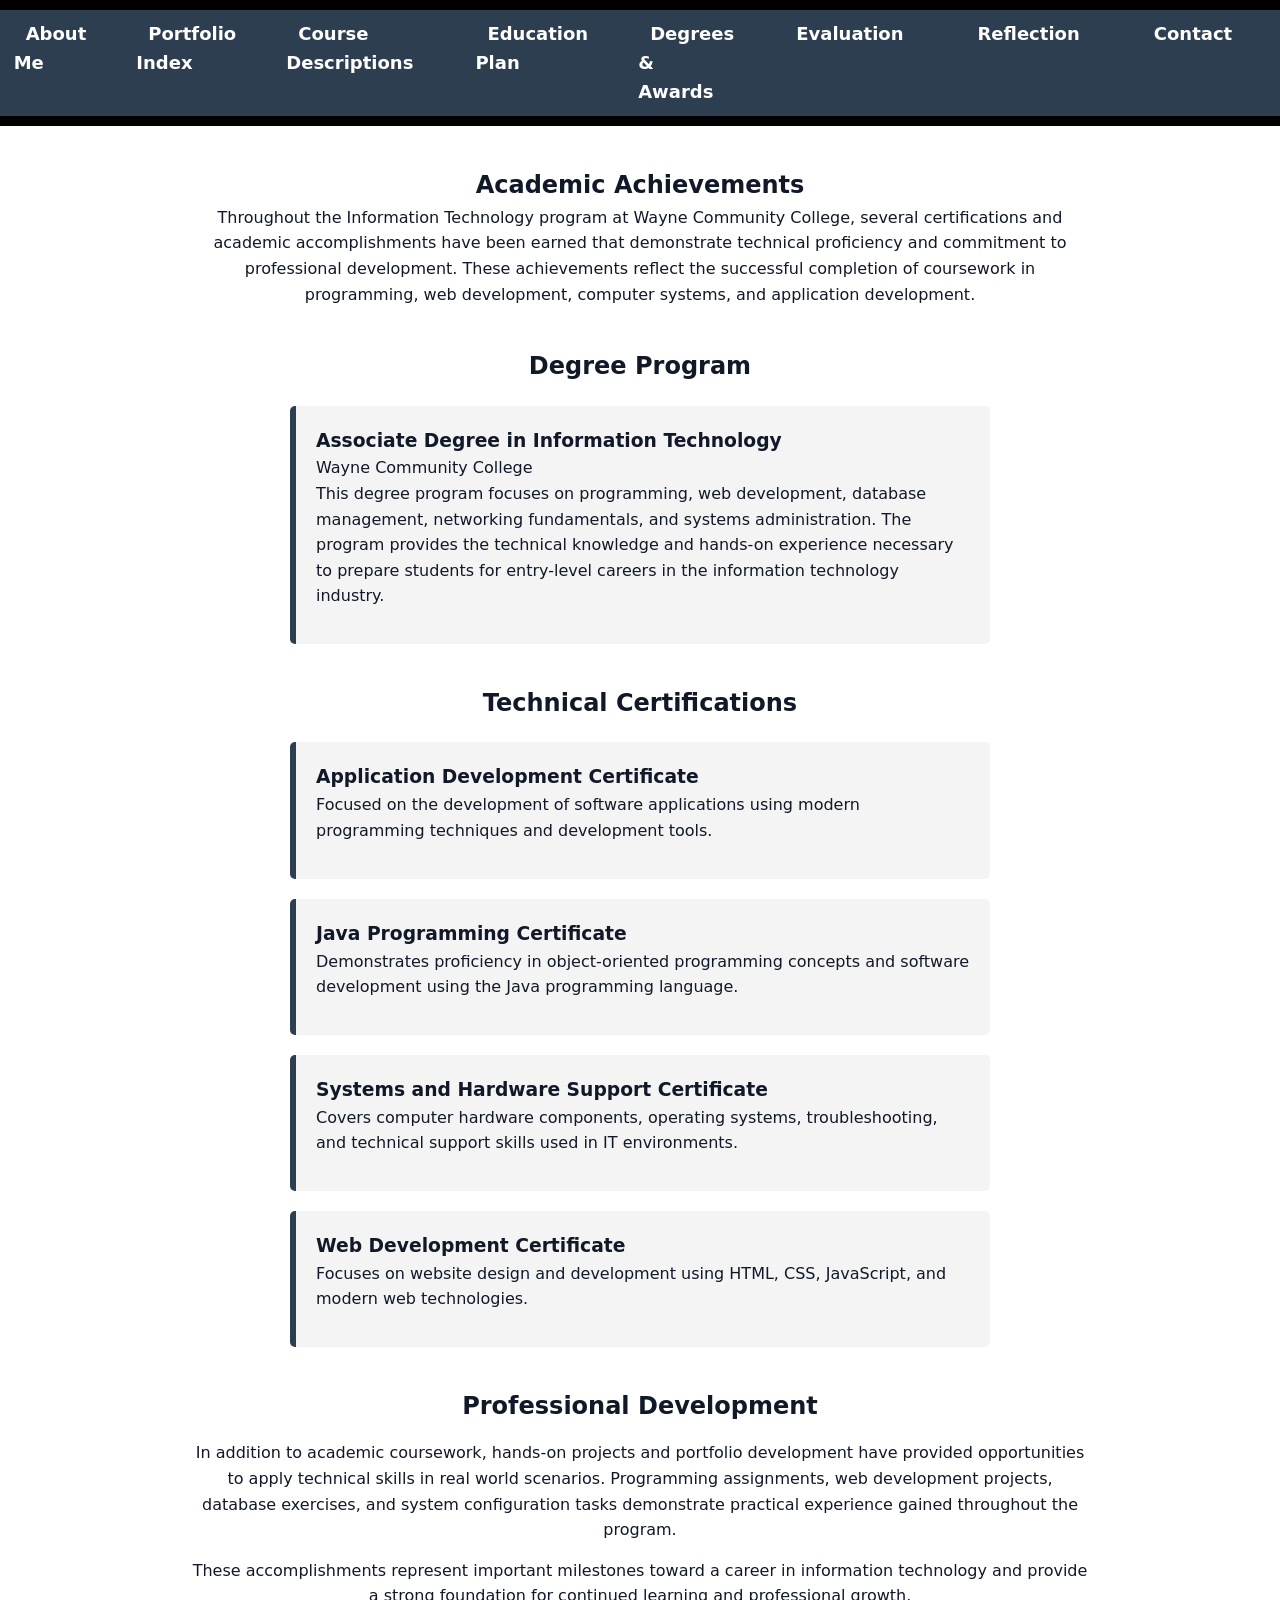
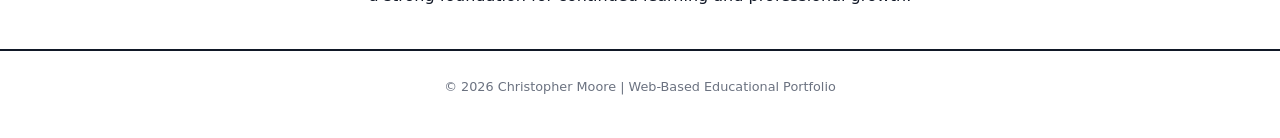
==== achievements.html @ cf9d6ec4 "Add files via upload" ====
<!DOCTYPE html>
<html lang="en">
<head>
<meta charset="UTF-8">
<title>Degrees & Certifications</title>
<link rel="stylesheet" href="styles.css">
</head>

<body>

    <header class="site-header">

<div class="header-container"></div>

<nav class="main-nav">
<ul>

<li><a href="index.html">Home</a></li>
<li><a href="about.html">About Me</a></li>
<li><a href="toc.html">Portfolio Index</a></li>
<li><a href="courses.html">Course Descriptions</a></li>
<li><a href="education-plan.html">Education Plan</a></li>
<li><a href="achievements.html">Degrees & Awards</a></li>
<li><a href="evaluation.html">Evaluation</a></li>
<li><a href="reflection.html">Reflection</a></li>
<li><a href="contact.html">Contact</a></li>
<li><a href="resume.html">Resume</a></li>

</ul>
</nav>

</div>

</header>


<section class="achievements-intro">

<h2>Academic Achievements</h2>

<p>
Throughout the Information Technology program at Wayne Community College,
several certifications and academic accomplishments have been earned that
demonstrate technical proficiency and commitment to professional
development. These achievements reflect the successful completion of
coursework in programming, web development, computer systems, and
application development.
</p>

</section>


<section class="degree-section">

<h2>Degree Program</h2>

<div class="achievement-card">
<h3>Associate Degree in Information Technology</h3>
<p>
Wayne Community College<br>
This degree program focuses on programming, web development, database
management, networking fundamentals, and systems administration.
The program provides the technical knowledge and hands-on experience
necessary to prepare students for entry-level careers in the information
technology industry.
</p>
</div>

</section>


<section class="certification-section">

<h2>Technical Certifications</h2>

<div class="achievement-card">
<h3>Application Development Certificate</h3>
<p>
Focused on the development of software applications using modern
programming techniques and development tools.
</p>
</div>

<div class="achievement-card">
<h3>Java Programming Certificate</h3>
<p>
Demonstrates proficiency in object-oriented programming concepts and
software development using the Java programming language.
</p>
</div>

<div class="achievement-card">
<h3>Systems and Hardware Support Certificate</h3>
<p>
Covers computer hardware components, operating systems, troubleshooting,
and technical support skills used in IT environments.
</p>
</div>

<div class="achievement-card">
<h3>Web Development Certificate</h3>
<p>
Focuses on website design and development using HTML, CSS, JavaScript,
and modern web technologies.
</p>
</div>

</section>


<section class="professional-growth">

<h2>Professional Development</h2>

<p>
In addition to academic coursework, hands-on projects and portfolio
development have provided opportunities to apply technical skills in real
world scenarios. Programming assignments, web development projects,
database exercises, and system configuration tasks demonstrate practical
experience gained throughout the program.
</p>

<p>
These accomplishments represent important milestones toward a career in
information technology and provide a strong foundation for continued
learning and professional growth.
</p>

</section>


<footer>

<p>
© 2026 Christopher Moore | Web-Based Educational Portfolio
</p>

</footer>

</body>
</html>
---- styles.css ----
/* =====================================================
   BASE / GLOBAL STYLES
===================================================== */

* {
    margin: 0;
    padding: 0;
    box-sizing: border-box;
    font-family: system-ui, -apple-system, "Segoe UI", sans-serif;
}

body {
    background-color: #ffffff;
    color: #111827;
    line-height: 1.65;
}

/* Layout container (used across pages) */
.page-container,
.content {
    max-width: 1200px;
    margin: auto;
    padding: 60px 28px;
}

/* Headings */
h1, h2 {
    text-align: center;
}

/* Paragraphs */
p {
    line-height: 1.6;
    margin-bottom: 15px;
}

/* =====================================================
   NAVIGATION (RESTORED ORIGINAL STYLE)
===================================================== */

.main-nav {
    background: #2c3e50;
    padding: 10px 0;
}

.main-nav ul {
    list-style: none;
    display: flex;
    justify-content: center;
    gap: 20px;
    margin: 0;
    padding: 0;
}

.main-nav li {
    display: inline;
}

.main-nav a {
    color: white;
    text-decoration: none;
    font-weight: bold;
    padding: 8px 12px;
    border-radius: 4px;
    transition: 0.25s ease;
}

.main-nav a:hover {
    background: #1abc9c;
    color: white;
}

/* Active page highlight */
.main-nav .active {
    background: #1abc9c;
}

/* =====================================================
   HOME PAGE
===================================================== */

.home-layout {
    display: grid;
    gap: 60px;
    margin-bottom: 80px;
}

.home-content h2 {
    font-size: 3rem;
    font-weight: 800;
    margin-bottom: 22px;
}

.subtitle {
    font-size: 1.1rem;
    color: #374151;
    max-width: 560px;
}

.btn {
    display: inline-block;
    margin-top: 36px;
    padding: 14px 34px;
    background-color: #111827;
    color: #ffffff;
    text-decoration: none;
    border-radius: 6px;
}

/* =====================================================
   ABOUT PAGE
===================================================== */

.about-layout {
    display: grid;
    grid-template-columns: auto 1fr;
    gap: 25px;
    align-items: center;
}

.about-text h2 {
    font-size: 2.4rem;
    margin-bottom: 22px;
}

.about-text p {
    color: #374151;
}

.about-image img {
    width: 100%;
    max-width: 260px;
    border-radius: 6px;
    border: 2px solid #111827;
}

/* =====================================================
   TOC PAGE (Portfolio Index)
===================================================== */

/* Page container */
.toc-container {
    max-width: 900px;
    margin: 80px auto;
    padding: 0 20px;
}

/* ========================================
   NAME / TITLE (WITH LINE UNDERNEATH)
======================================== */

.page-title {
    text-align: center;
    font-size: 2.2rem;
    font-weight: 800;
    margin-bottom: 40px;
    position: relative;
}

/* This creates the solid line under your name */
.page-title::after {
    content: "";
    display: block;
    width: 120px;
    height: 3px;
    background: #111827;
    margin: 12px auto 0;
}

/* Subtitle */
.toc-subtitle {
    text-align: center;
    opacity: 0.7;
    margin-bottom: 50px;
    font-size: 1rem;
}

/* ========================================
   TOC LIST
======================================== */

.toc-list {
    border-top: 1px solid rgba(0,0,0,0.1);
}

/* Each item */
.toc-item {
    border-bottom: 1px solid rgba(0,0,0,0.1);
}

/* Links */
.toc-item a {
    display: block;
    padding: 26px 0;
    text-decoration: none;
    color: #111827;
    transition: all 0.25s ease;
}

/* Hover effect */
.toc-item a:hover {
    transform: translateX(6px);
    opacity: 0.8;
}

/* Title inside item */
.toc-item h3 {
    font-size: 1.2rem;
    margin-bottom: 5px;
}

/* Description text */
.toc-item p {
    font-size: 0.9rem;
    color: #6b7280;
}

.page-title::after {
    content: "";
    display: block;
    width: 120px;
    height: 3px;
    background: #111827;
    margin: 12px auto 0;
}

/* ========================================
   RESPONSIVE
======================================== */

@media (max-width: 768px) {
    .toc-container {
        padding: 0 15px;
    }

    .page-title {
        font-size: 1.8rem;
    }
}


/* =====================================================
   PROJECT / MEDIA SECTIONS
===================================================== */

.project-gallery {
    display: grid;
    grid-template-columns: 1fr 1fr;
    gap: 40px;
}

.project-image img {
    width: 100%;
    border-radius: 8px;
}

.video-row {
    display: grid;
    grid-template-columns: 1fr 1fr;
    gap: 30px;
}

.video-container iframe {
    width: 100%;
    height: 315px;
    border-radius: 8px;
}

/* =====================================================
   EDUCATION PLAN TEXT (CENTERED)
===================================================== */

.education-intro {
    max-width: 900px;      /* keeps it from stretching too wide */
    margin: 30px auto;     /* centers the block */
    text-align: center;    /* centers the text */
    line-height: 1.6;
}

/* Center the table and control width */
.education-plan table {
    width: 100%;
    max-width: 800px; /* keeps it from stretching too wide */
    margin: 20px auto; /* centers the table */
    border-collapse: collapse;
}

/* Header styling */
.education-plan th {
    background: #2c3e50;
    color: white;
    padding: 12px;
    text-align: center;
}

/* Table cells */
.education-plan td {
    padding: 12px;
    border-bottom: 1px solid #ccc;
    text-align: center;
}

/* Row hover effect */
.education-plan tr:hover {
    background: #f5f5f5;
}

/* Optional: section spacing */
.education-plan h1,
.education-plan h2 {
    margin-bottom: 15px;
}

/* Future Goals Section */
.education-goals {
    max-width: 900px;
    margin: 30px auto;
    text-align: center;
    line-height: 1.6;
}

/* =====================================================
   ACHIEVEMENTS PAGE (CENTERED)
===================================================== */

/* Center the intro text */
.achievements-intro {
    max-width: 900px;
    margin: 40px auto;
    text-align: center;
}

/* Center all sections */
.degree-section,
.certification-section,
.professional-growth {
    max-width: 900px;
    margin: 40px auto;
    text-align: center;
}

/* Center the cards and keep them clean */
.achievement-card {
    background: #f4f4f4;
    padding: 20px;
    margin: 20px auto;
    border-left: 6px solid #2c3e50;
    border-radius: 5px;
    max-width: 700px; /* keeps cards from stretching too wide */
    text-align: left; /* keeps content readable inside */
}

/* Center headings */
.degree-section h2,
.certification-section h2,
.professional-growth h2 {
    text-align: center;
    margin-bottom: 15px;
}

/* Optional: center lists if you have them */
.achievement-card ul {
    padding-left: 20px;
}

/* =====================================================
   EVALUATION + REFLECTION PAGES
===================================================== */

.reflection-section,
.evaluation-section {
    margin-bottom: 35px;
}

.reflection-section h2,
.evaluation-section h2 {
    border-bottom: 2px solid #ddd;
    padding-bottom: 5px;
}

.page-intro {
    text-align: center;
    margin-bottom: 30px;
}

/* =====================================================
   RESUME PAGE
===================================================== */

.resume-header {
    text-align: center;
    margin-bottom: 20px;
}

.resume-intro {
    text-align: center;
    margin-bottom: 30px;
}

.pdf-container {
    width: 100%;
    height: 600px;
    border: 1px solid #ddd;
    border-radius: 6px;
    overflow: hidden;
}

.pdf-container iframe {
    width: 100%;
    height: 100%;
    border: none;
}

/* Buttons */
.download-btn {
    display: inline-block;
    padding: 12px 22px;
    margin: 10px;
    background-color: #fdfcfc;
    color: #fff;
    text-decoration: none;
    border-radius: 6px;
}

.download-btn:hover {
    background-color: #333;
}

.secondary-btn {
    background-color: #555;
}

/* =====================================================
   CONTACT PAGE
===================================================== */

.contact {
    max-width: 700px;
    margin: auto;
}

/* =====================================================
   FOOTER
===================================================== */

footer {
    border-top: 2px solid #111827;
    text-align: center;
    padding: 26px;
    font-size: 0.8rem;
    color: #6b7280;
}

/* =====================================================
   RESPONSIVE
===================================================== */

@media (max-width: 768px) {
    .about-layout,
    .video-row,
    .project-gallery {
        grid-template-columns: 1fr;
    }
}

/* =====================================================
   MOBILE NAV FIX
===================================================== */

@media (max-width: 768px) {

    .main-nav ul {
        flex-wrap: wrap;          /* allows items to wrap */
        gap: 10px;
        padding: 10px;
    }

    .main-nav a {
        font-size: 14px;          /* smaller text */
        padding: 6px 8px;
    }
}

/* =========================================
   GLOBAL STYLES EVALUATION PAGE
   - Base styling for entire page
========================================= */
body {
    margin: 0;
    font-family: Arial, sans-serif;
    line-height: 1.6;
}


/* =========================================
   NAVIGATION BAR
   - Top menu styling
========================================= */
.site-header {
    background-color: #000;
    padding: 10px 0;
}

.main-nav ul {
    list-style: none;
    display: flex;
    justify-content: center;
    margin: 0;
    padding: 0;
}

.main-nav li {
    margin: 0 15px;
}

.main-nav a {
    color: white;
    text-decoration: none;
    font-size: 18px;
}

.main-nav a:hover {
    text-decoration: underline;
}

.main-nav .active {
    font-weight: bold;
    text-decoration: underline;
}


/* =========================================
   MAIN CONTENT AREA
   - Centers and spaces content
========================================= */
.content {
    max-width: 900px;
    margin: 0 auto;
    padding: 20px;
}

h1 {
    text-align: center;
    margin-bottom: 30px;
}


/* =========================================
   EVALUATION SECTIONS
   - Each content block styling
========================================= */
.evaluation-section {
    margin-bottom: 25px;
}

.evaluation-section h2 {
    margin-bottom: 10px;
    border-bottom: 2px solid #000;
    padding-bottom: 5px;
}

.evaluation-section p,
.evaluation-section ul {
    line-height: 1.6;
}

.evaluation-section ul {
    padding-left: 20px;
}


/* =========================================
   REVIEW FORM STYLING
   - Inputs, dropdown, textarea, button
========================================= */
form {
    display: flex;
    flex-direction: column;
    gap: 10px;
    margin-bottom: 20px;
}

input,
select,
textarea {
    padding: 10px;
    font-size: 16px;
    border: 1px solid #ccc;
    border-radius: 5px;
}

/* Textarea specific size */
textarea {
    min-height: 100px;
}

/* Submit button styling */
button {
    padding: 10px;
    background-color: black;
    color: white;
    border: none;
    cursor: pointer;
    border-radius: 5px;
}

/* Button hover effect */
button:hover {
    background-color: #333;
}


/* =========================================
   REVIEW DISPLAY CARDS
   - Individual review styling
========================================= */
.review-card {
    border: 1px solid #ccc;
    padding: 15px;
    margin-bottom: 15px;
    border-radius: 8px;
    background-color: #f9f9f9;
}

.review-card h3 {
    margin-top: 0;
}


/* =========================================
   FOOTER
   - Bottom of the page styling
========================================= */
.footer {
    text-align: center;
    padding: 15px;
    background-color: #000;
    color: white;
    margin-top: 30px;
}


/* =========================================
   RESPONSIVE DESIGN
   - Adjust layout for mobile devices
========================================= */
@media (max-width: 768px) {

    /* Stack navigation vertically */
    .main-nav ul {
        flex-direction: column;
        align-items: center;
    }

    .main-nav li {
        margin: 10px 0;
    }

    /* Reduce padding for smaller screens */
    .content {
        padding: 15px;
    }
}
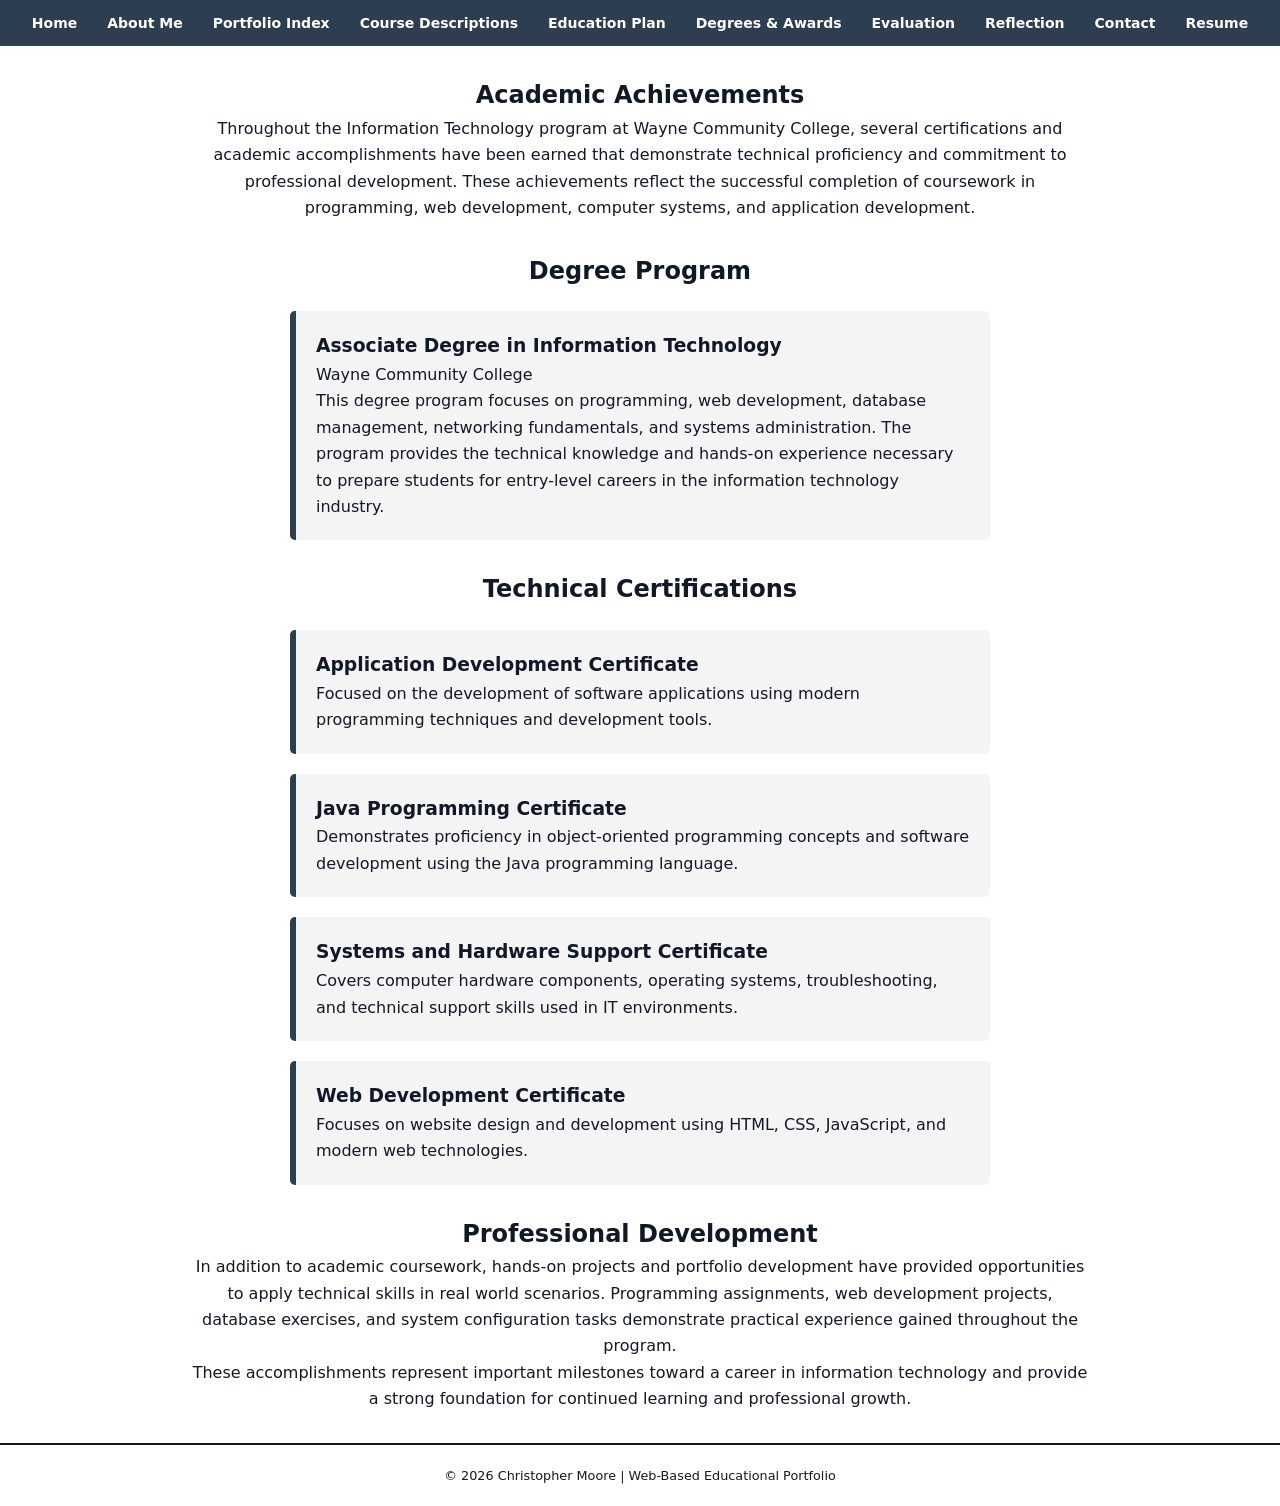
==== commit 4cf13126: "Update achievements.html" ====
--- a/achievements.html
+++ b/achievements.html
@@ -4,6 +4,7 @@
 <meta charset="UTF-8">
 <title>Degrees & Certifications</title>
 <link rel="stylesheet" href="styles.css">
+<meta name="viewport" content="width=device-width, initial-scale=1.0">
 </head>
 
 <body>
@@ -138,4 +139,4 @@
 </footer>
 
 </body>
-</html>+</html>
--- a/styles.css
+++ b/styles.css
@@ -1,7 +1,6 @@
 /* =====================================================
-   BASE / GLOBAL STYLES
+   RESET / GLOBAL
 ===================================================== */
-
 * {
     margin: 0;
     padding: 0;
@@ -13,14 +12,15 @@
     background-color: #ffffff;
     color: #111827;
     line-height: 1.65;
+    overflow-x: hidden; /* 🔥 prevents horizontal scroll */
 }
 
-/* Layout container (used across pages) */
+/* Layout container */
 .page-container,
 .content {
     max-width: 1200px;
     margin: auto;
-    padding: 60px 28px;
+    padding: 40px 20px;
 }
 
 /* Headings */
@@ -28,14 +28,8 @@
     text-align: center;
 }
 
-/* Paragraphs */
-p {
-    line-height: 1.6;
-    margin-bottom: 15px;
-}
-
 /* =====================================================
-   NAVIGATION (RESTORED ORIGINAL STYLE)
+   NAVIGATION (FIXED)
 ===================================================== */
 
 .main-nav {
@@ -47,9 +41,9 @@
     list-style: none;
     display: flex;
     justify-content: center;
-    gap: 20px;
-    margin: 0;
-    padding: 0;
+    flex-wrap: wrap; /* 🔥 FIX: allows wrapping */
+    gap: 10px;
+    padding: 0 10px;
 }
 
 .main-nav li {
@@ -60,51 +54,17 @@
     color: white;
     text-decoration: none;
     font-weight: bold;
-    padding: 8px 12px;
+    padding: 6px 10px;
     border-radius: 4px;
-    transition: 0.25s ease;
+    font-size: 14px;
 }
 
 .main-nav a:hover {
     background: #1abc9c;
-    color: white;
 }
 
-/* Active page highlight */
 .main-nav .active {
     background: #1abc9c;
-}
-
-/* =====================================================
-   HOME PAGE
-===================================================== */
-
-.home-layout {
-    display: grid;
-    gap: 60px;
-    margin-bottom: 80px;
-}
-
-.home-content h2 {
-    font-size: 3rem;
-    font-weight: 800;
-    margin-bottom: 22px;
-}
-
-.subtitle {
-    font-size: 1.1rem;
-    color: #374151;
-    max-width: 560px;
-}
-
-.btn {
-    display: inline-block;
-    margin-top: 36px;
-    padding: 14px 34px;
-    background-color: #111827;
-    color: #ffffff;
-    text-decoration: none;
-    border-radius: 6px;
 }
 
 /* =====================================================
@@ -114,17 +74,8 @@
 .about-layout {
     display: grid;
     grid-template-columns: auto 1fr;
-    gap: 25px;
+    gap: 20px;
     align-items: center;
-}
-
-.about-text h2 {
-    font-size: 2.4rem;
-    margin-bottom: 22px;
-}
-
-.about-text p {
-    color: #374151;
 }
 
 .about-image img {
@@ -135,308 +86,62 @@
 }
 
 /* =====================================================
-   TOC PAGE (Portfolio Index)
+   PROJECTS / MEDIA
 ===================================================== */
 
-/* Page container */
-.toc-container {
-    max-width: 900px;
-    margin: 80px auto;
-    padding: 0 20px;
+.project-gallery,
+.video-row {
+    display: grid;
+    grid-template-columns: 1fr 1fr;
+    gap: 20px;
 }
 
-/* ========================================
-   NAME / TITLE (WITH LINE UNDERNEATH)
-======================================== */
-
-.page-title {
-    text-align: center;
-    font-size: 2.2rem;
-    font-weight: 800;
-    margin-bottom: 40px;
-    position: relative;
-}
-
-/* This creates the solid line under your name */
-.page-title::after {
-    content: "";
-    display: block;
-    width: 120px;
-    height: 3px;
-    background: #111827;
-    margin: 12px auto 0;
-}
-
-/* Subtitle */
-.toc-subtitle {
-    text-align: center;
-    opacity: 0.7;
-    margin-bottom: 50px;
-    font-size: 1rem;
-}
-
-/* ========================================
-   TOC LIST
-======================================== */
-
-.toc-list {
-    border-top: 1px solid rgba(0,0,0,0.1);
-}
-
-/* Each item */
-.toc-item {
-    border-bottom: 1px solid rgba(0,0,0,0.1);
-}
-
-/* Links */
-.toc-item a {
-    display: block;
-    padding: 26px 0;
-    text-decoration: none;
-    color: #111827;
-    transition: all 0.25s ease;
-}
-
-/* Hover effect */
-.toc-item a:hover {
-    transform: translateX(6px);
-    opacity: 0.8;
-}
-
-/* Title inside item */
-.toc-item h3 {
-    font-size: 1.2rem;
-    margin-bottom: 5px;
-}
-
-/* Description text */
-.toc-item p {
-    font-size: 0.9rem;
-    color: #6b7280;
-}
-
-.page-title::after {
-    content: "";
-    display: block;
-    width: 120px;
-    height: 3px;
-    background: #111827;
-    margin: 12px auto 0;
-}
-
-/* ========================================
-   RESPONSIVE
-======================================== */
-
-@media (max-width: 768px) {
-    .toc-container {
-        padding: 0 15px;
-    }
-
-    .page-title {
-        font-size: 1.8rem;
-    }
-}
-
-
-/* =====================================================
-   PROJECT / MEDIA SECTIONS
-===================================================== */
-
-.project-gallery {
-    display: grid;
-    grid-template-columns: 1fr 1fr;
-    gap: 40px;
-}
-
-.project-image img {
+.project-image img,
+.video-container iframe {
     width: 100%;
     border-radius: 8px;
 }
 
-.video-row {
-    display: grid;
-    grid-template-columns: 1fr 1fr;
-    gap: 30px;
-}
-
-.video-container iframe {
-    width: 100%;
-    height: 315px;
-    border-radius: 8px;
-}
-
 /* =====================================================
-   EDUCATION PLAN TEXT (CENTERED)
+   EDUCATION + ACHIEVEMENTS (SAFE WIDTHS)
 ===================================================== */
 
-.education-intro {
-    max-width: 900px;      /* keeps it from stretching too wide */
-    margin: 30px auto;     /* centers the block */
-    text-align: center;    /* centers the text */
-    line-height: 1.6;
-}
-
-/* Center the table and control width */
-.education-plan table {
-    width: 100%;
-    max-width: 800px; /* keeps it from stretching too wide */
-    margin: 20px auto; /* centers the table */
-    border-collapse: collapse;
-}
-
-/* Header styling */
-.education-plan th {
-    background: #2c3e50;
-    color: white;
-    padding: 12px;
-    text-align: center;
-}
-
-/* Table cells */
-.education-plan td {
-    padding: 12px;
-    border-bottom: 1px solid #ccc;
-    text-align: center;
-}
-
-/* Row hover effect */
-.education-plan tr:hover {
-    background: #f5f5f5;
-}
-
-/* Optional: section spacing */
-.education-plan h1,
-.education-plan h2 {
-    margin-bottom: 15px;
-}
-
-/* Future Goals Section */
-.education-goals {
-    max-width: 900px;
-    margin: 30px auto;
-    text-align: center;
-    line-height: 1.6;
-}
-
-/* =====================================================
-   ACHIEVEMENTS PAGE (CENTERED)
-===================================================== */
-
-/* Center the intro text */
-.achievements-intro {
-    max-width: 900px;
-    margin: 40px auto;
-    text-align: center;
-}
-
-/* Center all sections */
+.education-intro,
+.education-goals,
+.achievements-intro,
 .degree-section,
 .certification-section,
 .professional-growth {
     max-width: 900px;
-    margin: 40px auto;
+    margin: 30px auto;
     text-align: center;
 }
 
-/* Center the cards and keep them clean */
 .achievement-card {
     background: #f4f4f4;
     padding: 20px;
     margin: 20px auto;
     border-left: 6px solid #2c3e50;
     border-radius: 5px;
-    max-width: 700px; /* keeps cards from stretching too wide */
-    text-align: left; /* keeps content readable inside */
-}
-
-/* Center headings */
-.degree-section h2,
-.certification-section h2,
-.professional-growth h2 {
-    text-align: center;
-    margin-bottom: 15px;
-}
-
-/* Optional: center lists if you have them */
-.achievement-card ul {
-    padding-left: 20px;
+    max-width: 700px;
+    text-align: left;
 }
 
 /* =====================================================
-   EVALUATION + REFLECTION PAGES
+   TABLE FIX (important for mobile)
 ===================================================== */
 
-.reflection-section,
-.evaluation-section {
-    margin-bottom: 35px;
+.education-plan table {
+    width: 100%;
+    max-width: 800px;
+    margin: 20px auto;
+    border-collapse: collapse;
 }
 
-.reflection-section h2,
-.evaluation-section h2 {
-    border-bottom: 2px solid #ddd;
-    padding-bottom: 5px;
-}
-
-.page-intro {
+.education-plan th,
+.education-plan td {
+    padding: 10px;
     text-align: center;
-    margin-bottom: 30px;
-}
-
-/* =====================================================
-   RESUME PAGE
-===================================================== */
-
-.resume-header {
-    text-align: center;
-    margin-bottom: 20px;
-}
-
-.resume-intro {
-    text-align: center;
-    margin-bottom: 30px;
-}
-
-.pdf-container {
-    width: 100%;
-    height: 600px;
-    border: 1px solid #ddd;
-    border-radius: 6px;
-    overflow: hidden;
-}
-
-.pdf-container iframe {
-    width: 100%;
-    height: 100%;
-    border: none;
-}
-
-/* Buttons */
-.download-btn {
-    display: inline-block;
-    padding: 12px 22px;
-    margin: 10px;
-    background-color: #fdfcfc;
-    color: #fff;
-    text-decoration: none;
-    border-radius: 6px;
-}
-
-.download-btn:hover {
-    background-color: #333;
-}
-
-.secondary-btn {
-    background-color: #555;
-}
-
-/* =====================================================
-   CONTACT PAGE
-===================================================== */
-
-.contact {
-    max-width: 700px;
-    margin: auto;
 }
 
 /* =====================================================
@@ -446,218 +151,38 @@
 footer {
     border-top: 2px solid #111827;
     text-align: center;
-    padding: 26px;
+    padding: 20px;
     font-size: 0.8rem;
-    color: #6b7280;
 }
 
 /* =====================================================
-   RESPONSIVE
-===================================================== */
-
-@media (max-width: 768px) {
-    .about-layout,
-    .video-row,
-    .project-gallery {
-        grid-template-columns: 1fr;
-    }
-}
-
-/* =====================================================
-   MOBILE NAV FIX
+   RESPONSIVE (MAIN FIX)
 ===================================================== */
 
 @media (max-width: 768px) {
 
-    .main-nav ul {
-        flex-wrap: wrap;          /* allows items to wrap */
-        gap: 10px;
-        padding: 10px;
+    /* Stack layouts */
+    .about-layout,
+    .project-gallery,
+    .video-row {
+        grid-template-columns: 1fr;
     }
 
-    .main-nav a {
-        font-size: 14px;          /* smaller text */
-        padding: 6px 8px;
+    /* Navbar stacks cleanly */
+    .main-nav ul {
+        flex-direction: row;
+        flex-wrap: wrap;
+        justify-content: center;
+    }
+
+    /* Reduce text size slightly */
+    body {
+        font-size: 14px;
+    }
+
+    /* Prevent content from touching edges */
+    .content,
+    .page-container {
+        padding: 20px 15px;
     }
 }
-
-/* =========================================
-   GLOBAL STYLES EVALUATION PAGE
-   - Base styling for entire page
-========================================= */
-body {
-    margin: 0;
-    font-family: Arial, sans-serif;
-    line-height: 1.6;
-}
-
-
-/* =========================================
-   NAVIGATION BAR
-   - Top menu styling
-========================================= */
-.site-header {
-    background-color: #000;
-    padding: 10px 0;
-}
-
-.main-nav ul {
-    list-style: none;
-    display: flex;
-    justify-content: center;
-    margin: 0;
-    padding: 0;
-}
-
-.main-nav li {
-    margin: 0 15px;
-}
-
-.main-nav a {
-    color: white;
-    text-decoration: none;
-    font-size: 18px;
-}
-
-.main-nav a:hover {
-    text-decoration: underline;
-}
-
-.main-nav .active {
-    font-weight: bold;
-    text-decoration: underline;
-}
-
-
-/* =========================================
-   MAIN CONTENT AREA
-   - Centers and spaces content
-========================================= */
-.content {
-    max-width: 900px;
-    margin: 0 auto;
-    padding: 20px;
-}
-
-h1 {
-    text-align: center;
-    margin-bottom: 30px;
-}
-
-
-/* =========================================
-   EVALUATION SECTIONS
-   - Each content block styling
-========================================= */
-.evaluation-section {
-    margin-bottom: 25px;
-}
-
-.evaluation-section h2 {
-    margin-bottom: 10px;
-    border-bottom: 2px solid #000;
-    padding-bottom: 5px;
-}
-
-.evaluation-section p,
-.evaluation-section ul {
-    line-height: 1.6;
-}
-
-.evaluation-section ul {
-    padding-left: 20px;
-}
-
-
-/* =========================================
-   REVIEW FORM STYLING
-   - Inputs, dropdown, textarea, button
-========================================= */
-form {
-    display: flex;
-    flex-direction: column;
-    gap: 10px;
-    margin-bottom: 20px;
-}
-
-input,
-select,
-textarea {
-    padding: 10px;
-    font-size: 16px;
-    border: 1px solid #ccc;
-    border-radius: 5px;
-}
-
-/* Textarea specific size */
-textarea {
-    min-height: 100px;
-}
-
-/* Submit button styling */
-button {
-    padding: 10px;
-    background-color: black;
-    color: white;
-    border: none;
-    cursor: pointer;
-    border-radius: 5px;
-}
-
-/* Button hover effect */
-button:hover {
-    background-color: #333;
-}
-
-
-/* =========================================
-   REVIEW DISPLAY CARDS
-   - Individual review styling
-========================================= */
-.review-card {
-    border: 1px solid #ccc;
-    padding: 15px;
-    margin-bottom: 15px;
-    border-radius: 8px;
-    background-color: #f9f9f9;
-}
-
-.review-card h3 {
-    margin-top: 0;
-}
-
-
-/* =========================================
-   FOOTER
-   - Bottom of the page styling
-========================================= */
-.footer {
-    text-align: center;
-    padding: 15px;
-    background-color: #000;
-    color: white;
-    margin-top: 30px;
-}
-
-
-/* =========================================
-   RESPONSIVE DESIGN
-   - Adjust layout for mobile devices
-========================================= */
-@media (max-width: 768px) {
-
-    /* Stack navigation vertically */
-    .main-nav ul {
-        flex-direction: column;
-        align-items: center;
-    }
-
-    .main-nav li {
-        margin: 10px 0;
-    }
-
-    /* Reduce padding for smaller screens */
-    .content {
-        padding: 15px;
-    }
-}
